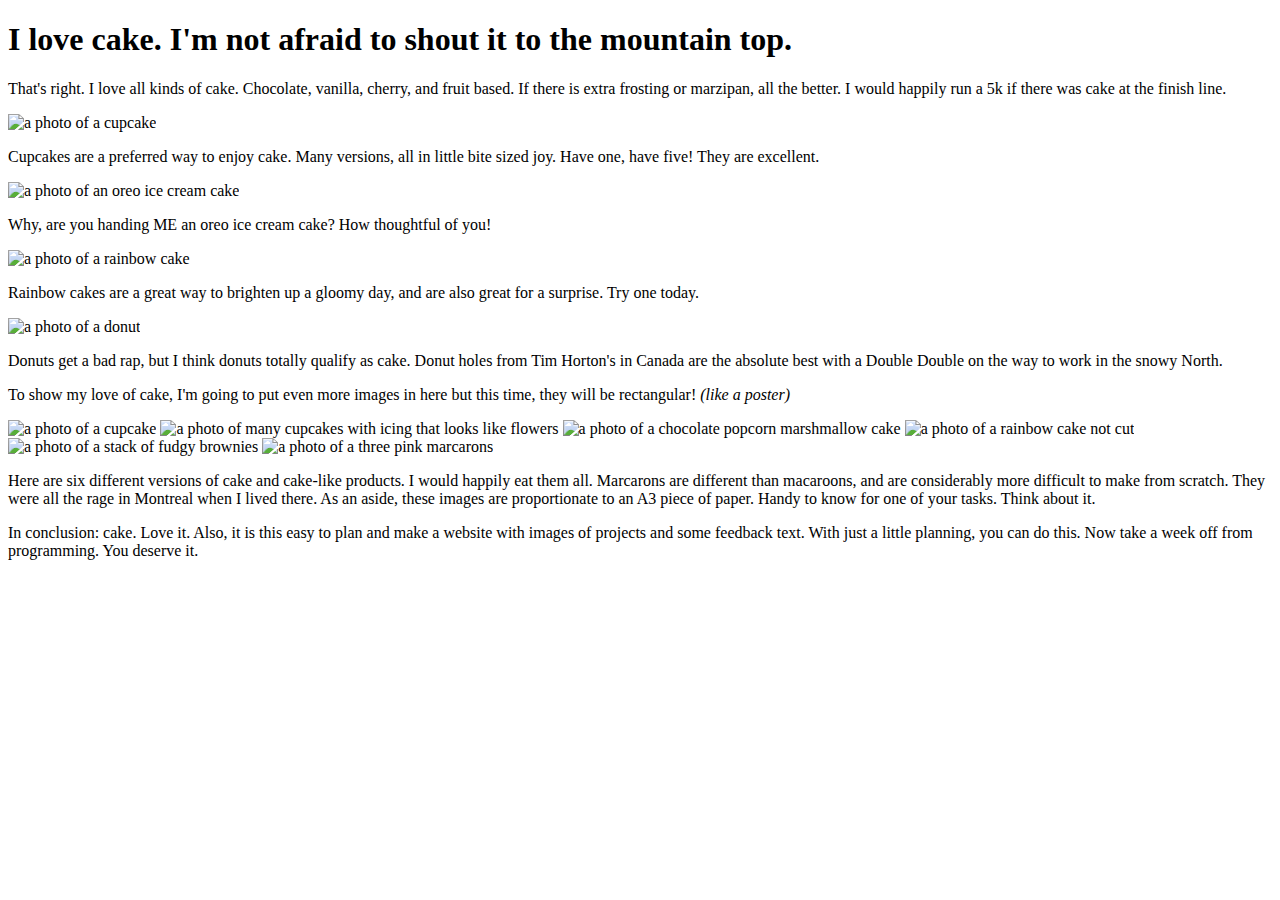
==== cake.html @ db0c7a77 "added" ====
<!DOCTYPE html>
<html lang="en">

<head>
    <meta charset="UTF-8">
    <meta http-equiv="X-UA-Compatible" content="IE=edge">
    <meta name="viewport" content="width=device-width, initial-scale=1.0">

    <link rel='stylesheet' href='styles.css' />

  

    <title>I Love Cake</title>
</head>

<body>

    <!-- This is the header for the cake page -->
    <header>
        <h1>I love cake. I'm not afraid to shout it to the mountain top.</h1>

        <p class="cake-text">That's right. I love all kinds of cake. Chocolate, vanilla, cherry, and fruit based. If there is extra frosting or marzipan, all the better. I would happily run a 5k if there was cake at the finish line.</p>
    </header>




    <!-- main body about my love of cake -->

    <main>

        <!-- begin square images  -->
        <section class="section-one">
            <div class="container">

                <div class="cake-group">
                    <img class="cake-item" src="images/cake1.jpg" alt="a photo of a cupcake">

                    <p class="cake-text caption">Cupcakes are a preferred way to enjoy cake. Many versions, all in
                    little bite sized joy. Have one, have five! They are excellent.</p>

                </div>

                <div class="cake-group">

                    <img class="cake-item" src="images/cake2.jpg" alt="a photo of an oreo ice cream cake">


                    <p class="cake-text caption">Why, are you handing ME an oreo ice cream cake? How thoughtful of you!
                    </p>

                </div>

                <div class="cake-group">

                    <img class="cake-item" src="images/cake3.jpg" alt="a photo of a rainbow cake">

                    <p class="cake-text caption">Rainbow cakes are a great way to brighten up a gloomy day, and are also
                        great
                        for a surprise. Try one today. </p>

                </div>

                <div class="cake-group">
                    <img class="cake-item" src="images/cake4.jpg" alt="a photo of a donut">


                    <p class="cake-text caption">Donuts get a bad rap, but I think donuts totally qualify as cake. Donut
                        holes
                        from Tim Horton's in Canada are the absolute best with a Double Double on the way to work in the
                        snowy
                        North.</p>
                </div>
            </div>
        </section>

        <!-- Begin poster size images -->


        <section class="section-two">



            <p class="cake-text dark center">To show my love of cake, I'm going to put even more images in here but this time,
                they will be rectangular! <em>(like a poster)</em> </p>

            <div class="container">
                <img class="cake-poster-item" src="images/cakeposter1.jpg" alt="a photo of a cupcake">

                <img class="cake-poster-item" src="images/cakeposter2.jpg" alt="a photo of many cupcakes with icing that looks like flowers">

                <img class="cake-poster-item" src="images/cakeposter3.jpg" alt="a photo of a chocolate popcorn marshmallow cake">

                <img class="cake-poster-item" src="images/cakeposter4.jpg" alt="a photo of a rainbow cake not cut">

                <img class="cake-poster-item" src="images/cakeposter5.jpg" alt="a photo of a stack of fudgy brownies">

                <img class="cake-poster-item" src="images/cakeposter6.jpg" alt="a photo of a three pink marcarons">

            </div>

            <p class="cake-text dark center">Here are six different versions of cake and cake-like products. I would happily eat them all. Marcarons are different than macaroons, and are considerably more difficult to make from scratch. They were all the rage in Montreal when I lived there. As an aside, these images are proportionate to an A3 piece of paper. Handy to know for one of your tasks. Think about it.</p>
        </section>
    </main>

    <footer>
        <p class="cake-text caption disclaimer dark">In conclusion: cake. Love it. Also, it is this easy to plan and make a
            website with images of projects and some feedback text. With just a little planning, you can do this. Now
            take a week off from programming. You deserve it.</p>

    </footer>
</body>

</html>
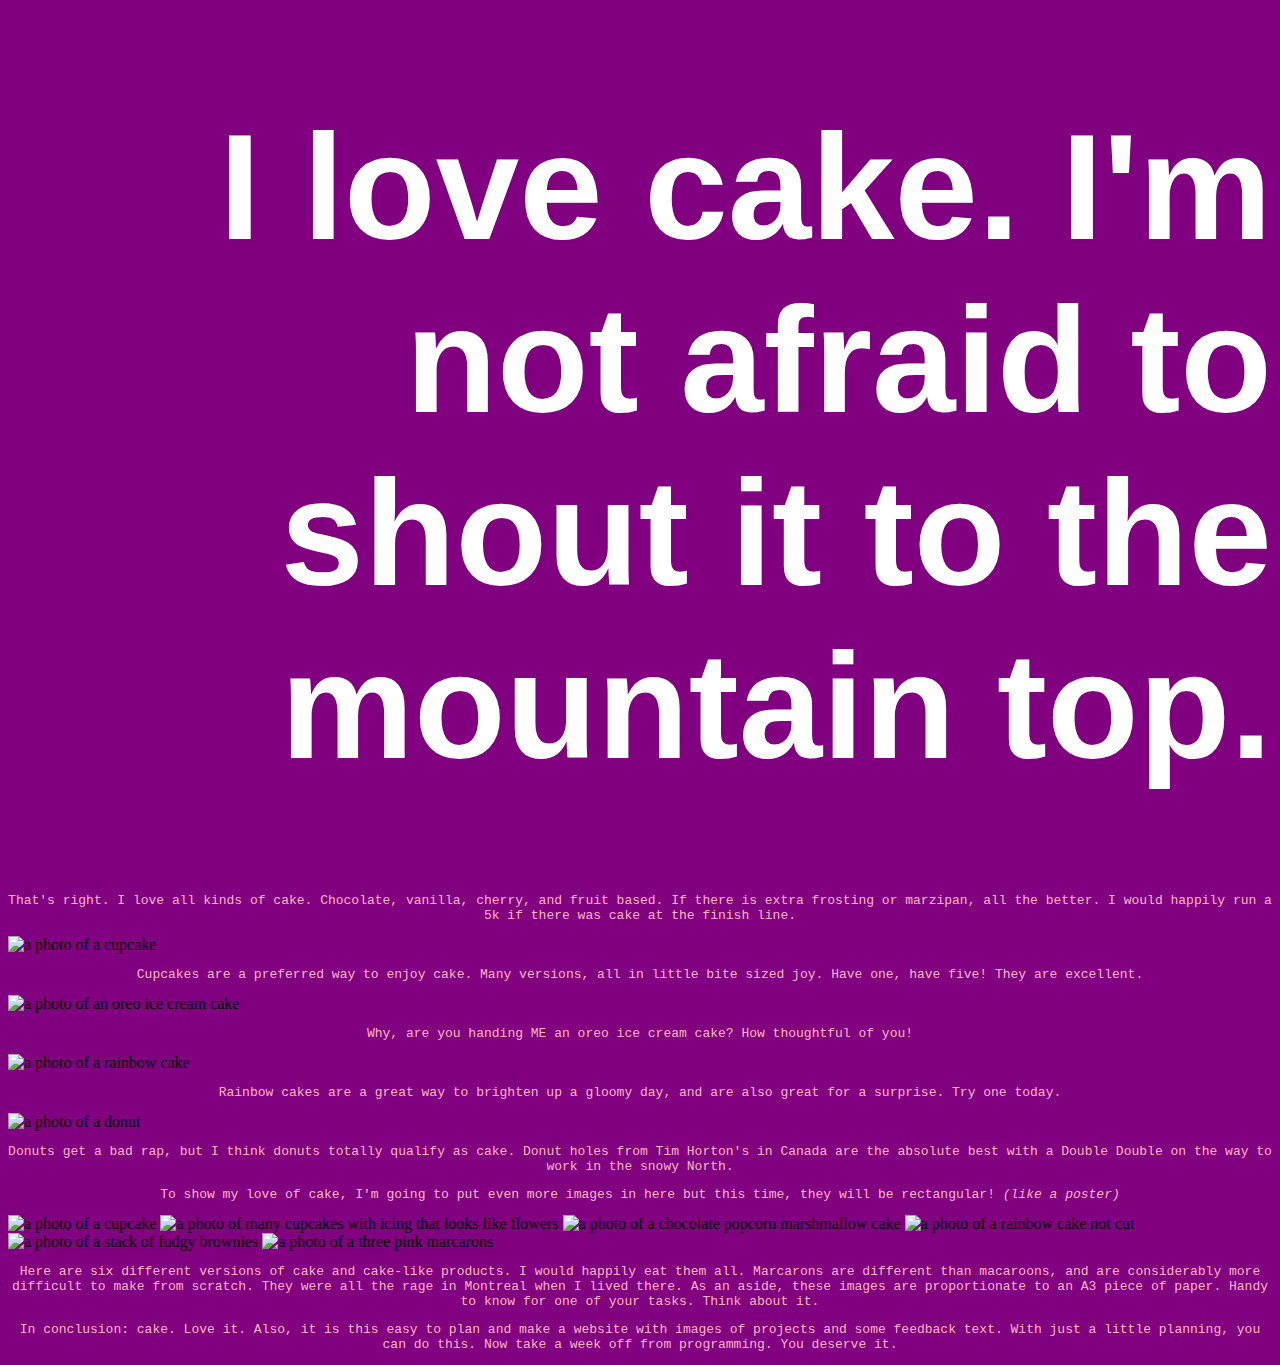
==== commit a0deb988: "updated" ====
--- a/cake.html
+++ b/cake.html
@@ -8,7 +8,7 @@
 
     <link rel='stylesheet' href='styles.css' />
 
-  
+  <link rel='stylesheet' href="week2.css">
 
     <title>I Love Cake</title>
 </head>
--- a/week2.css
+++ b/week2.css
@@ -0,0 +1,60 @@
+body{
+ background-color: purple;
+}
+
+p{
+ font-family: monospace;
+ text-align: center;
+ color: lightpink;
+}
+
+h1,h2,h3,h4,h5,h6 {
+    font-family: Verdana, Geneva, Tahoma, sans-serif;
+    color: lightyellow;
+    font-style: italic;
+    text-align: right;
+}
+
+h1 {
+    font-family: Impact, Haettenschweiler, 'Arial Narrow Bold', sans-serif;
+    font-size: 150px;
+    color: white;
+    font-style: normal;
+}
+
+h2{
+    color: black;
+}
+
+.special {
+ font-family: 'Gill Sans', 'Gill Sans MT', Calibri, 'Trebuchet MS', sans-serif;
+ font-weight: bold;
+ font-size: 40px;
+ text-align: left;
+}
+
+ul {
+    list-style-type: square;
+}
+
+ol {
+    list-style-type: upper-roman;
+}
+
+li {
+    color: white;
+    font-size: 20px;
+    font-weight: bold;
+}
+
+.fave {
+    color: orangered;
+}
+
+.pizza {
+    width: 50%;
+}
+
+a{
+    color: white;
+}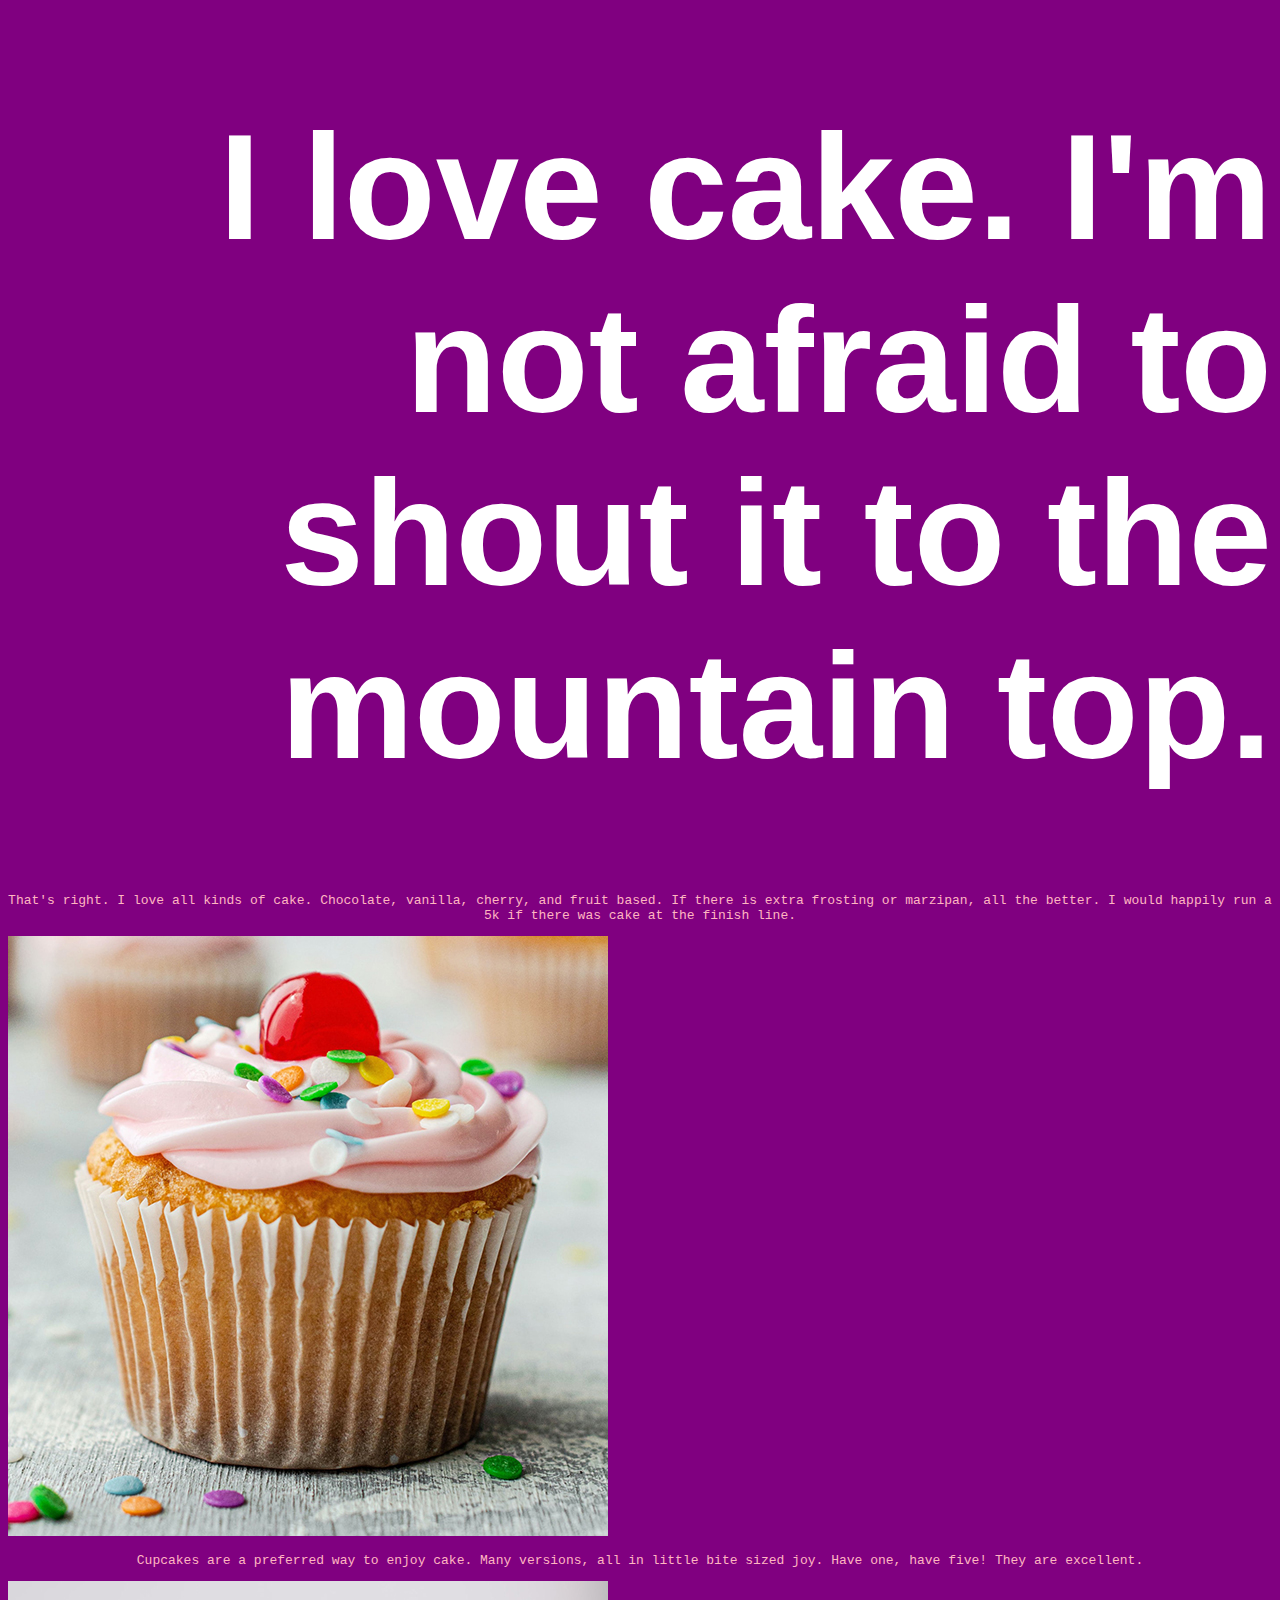
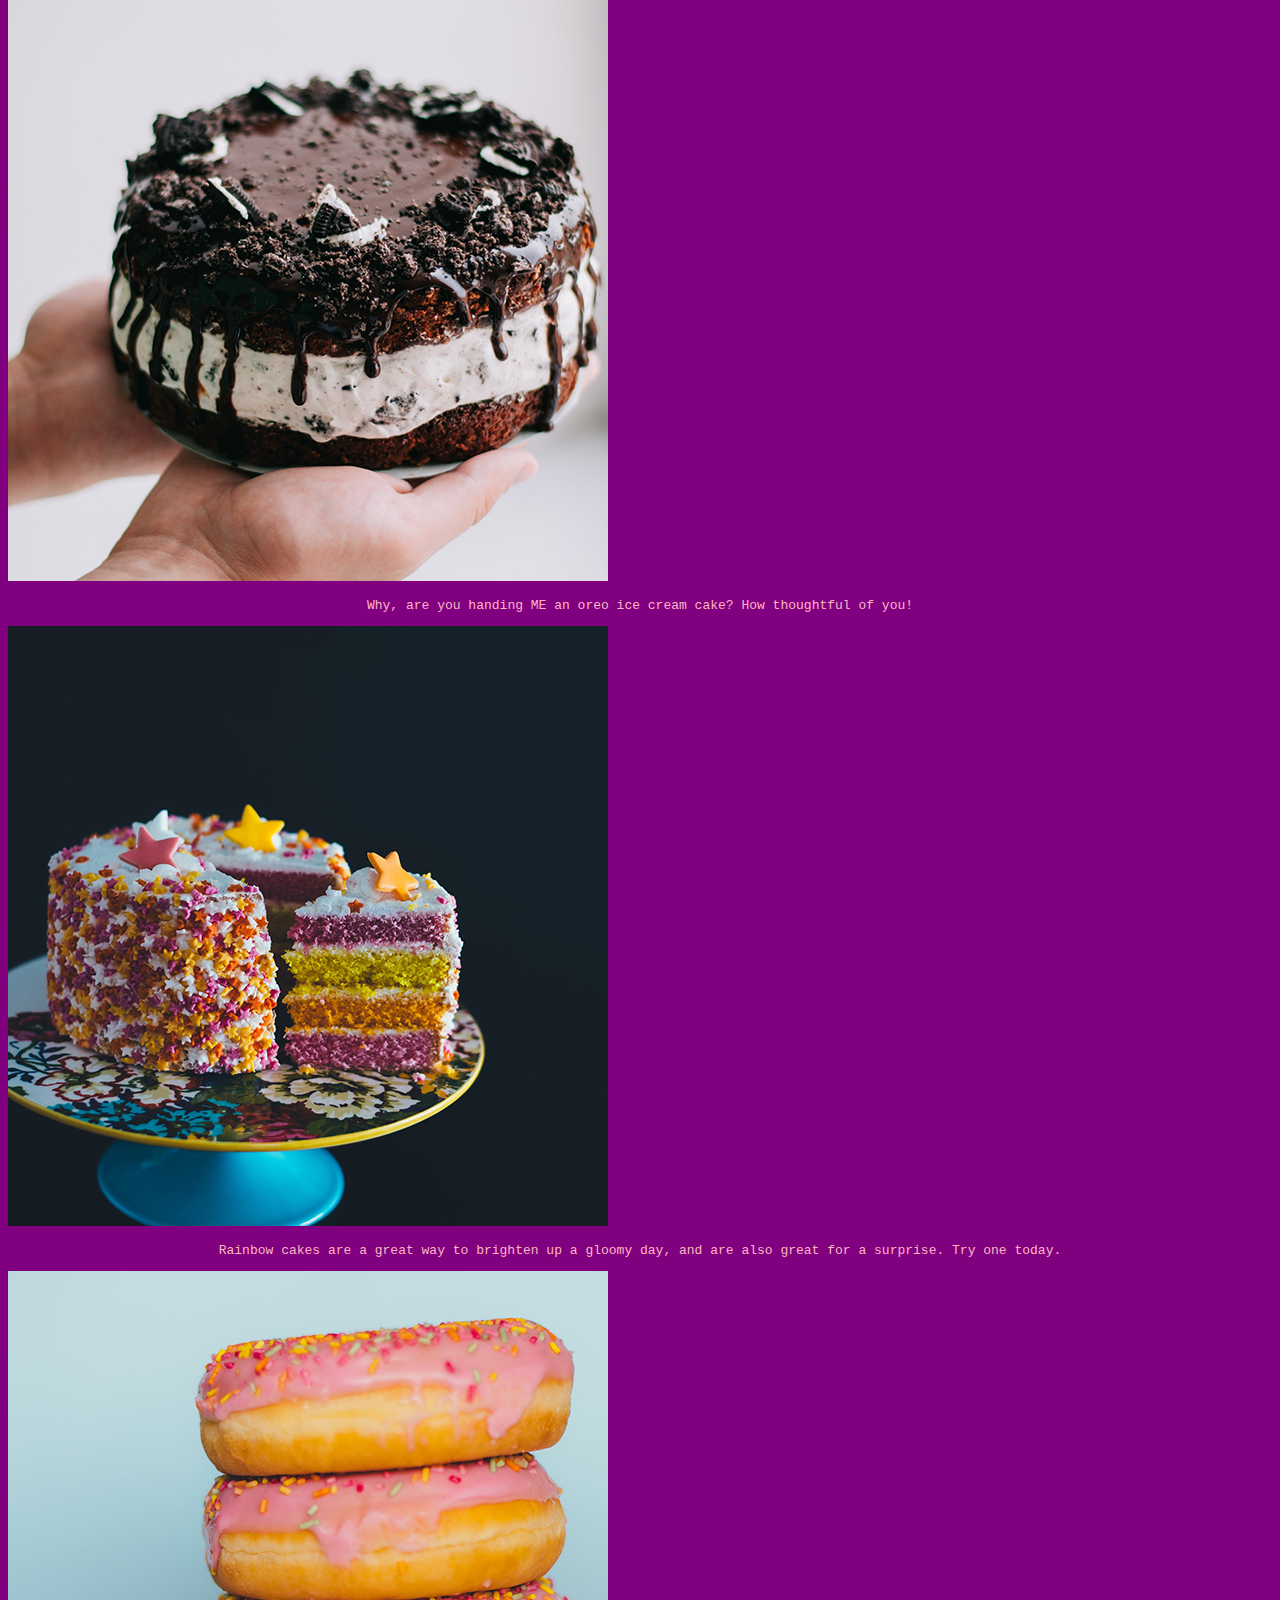
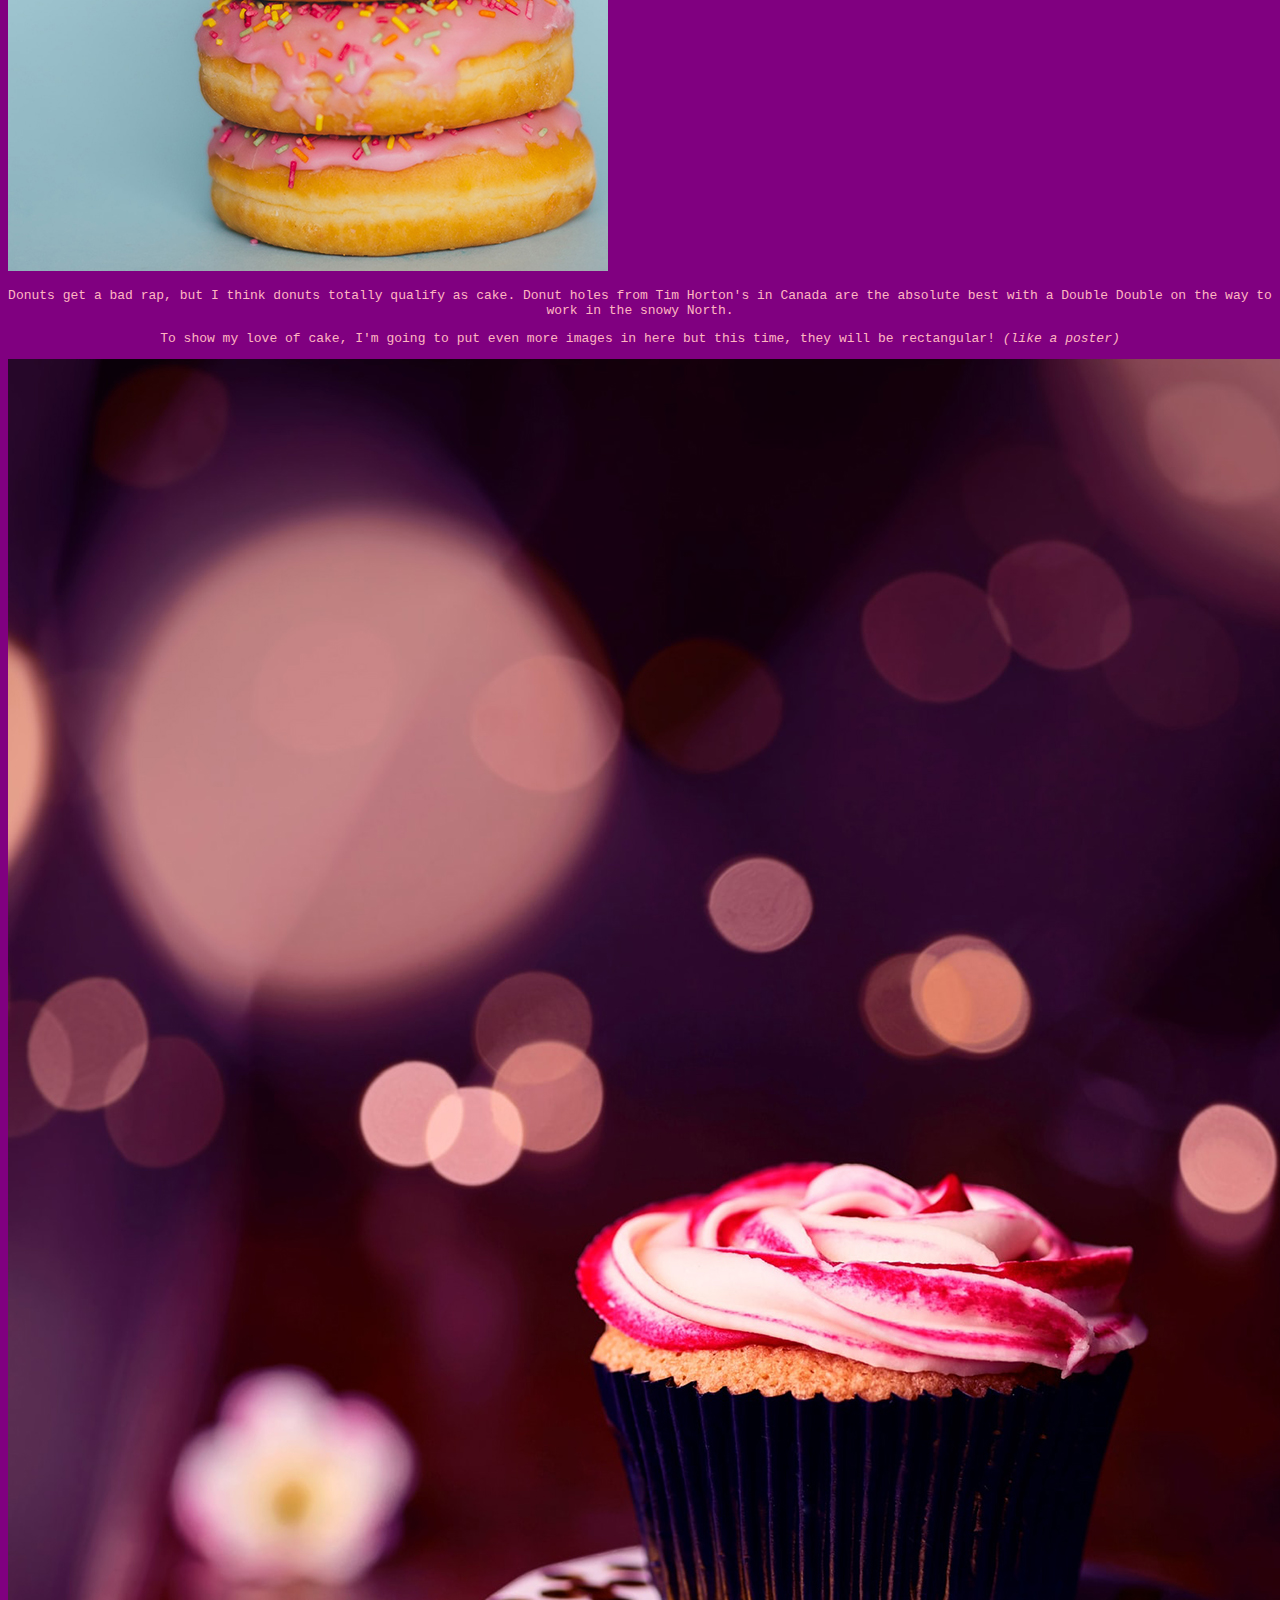
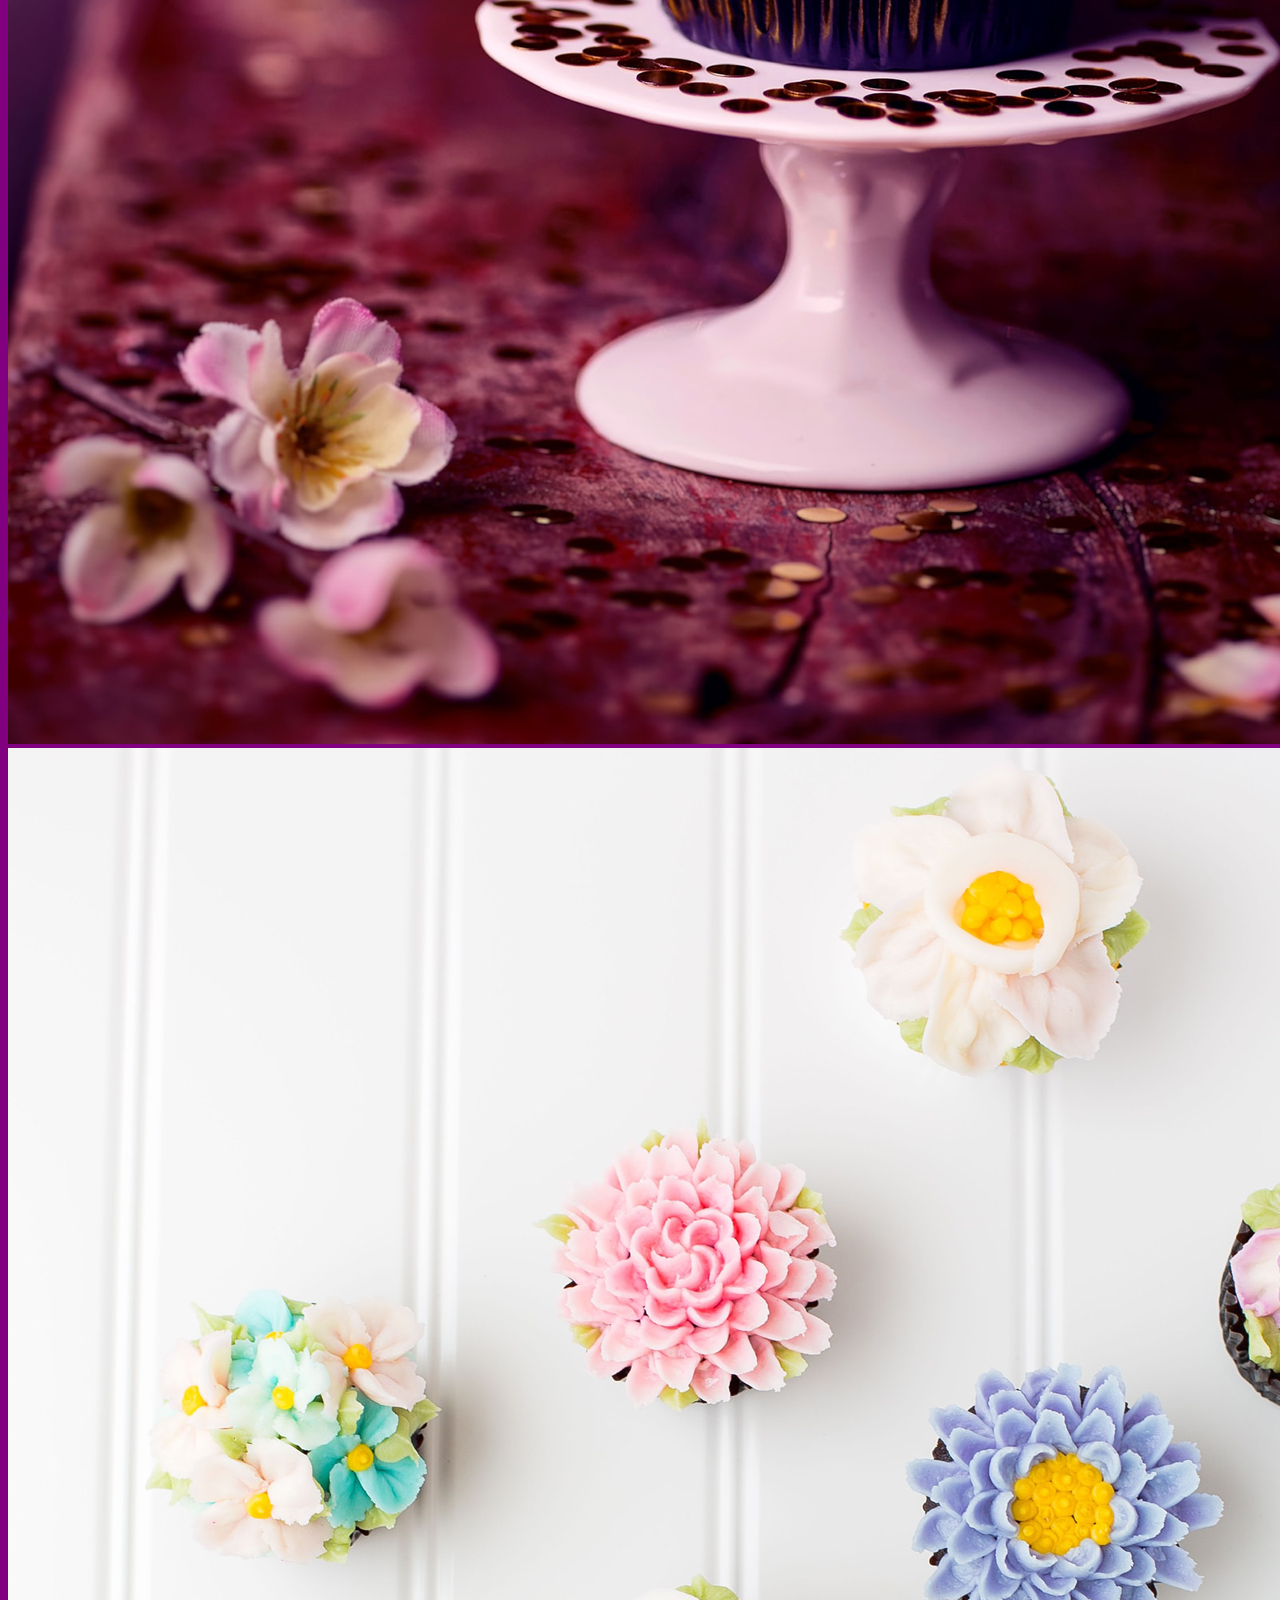
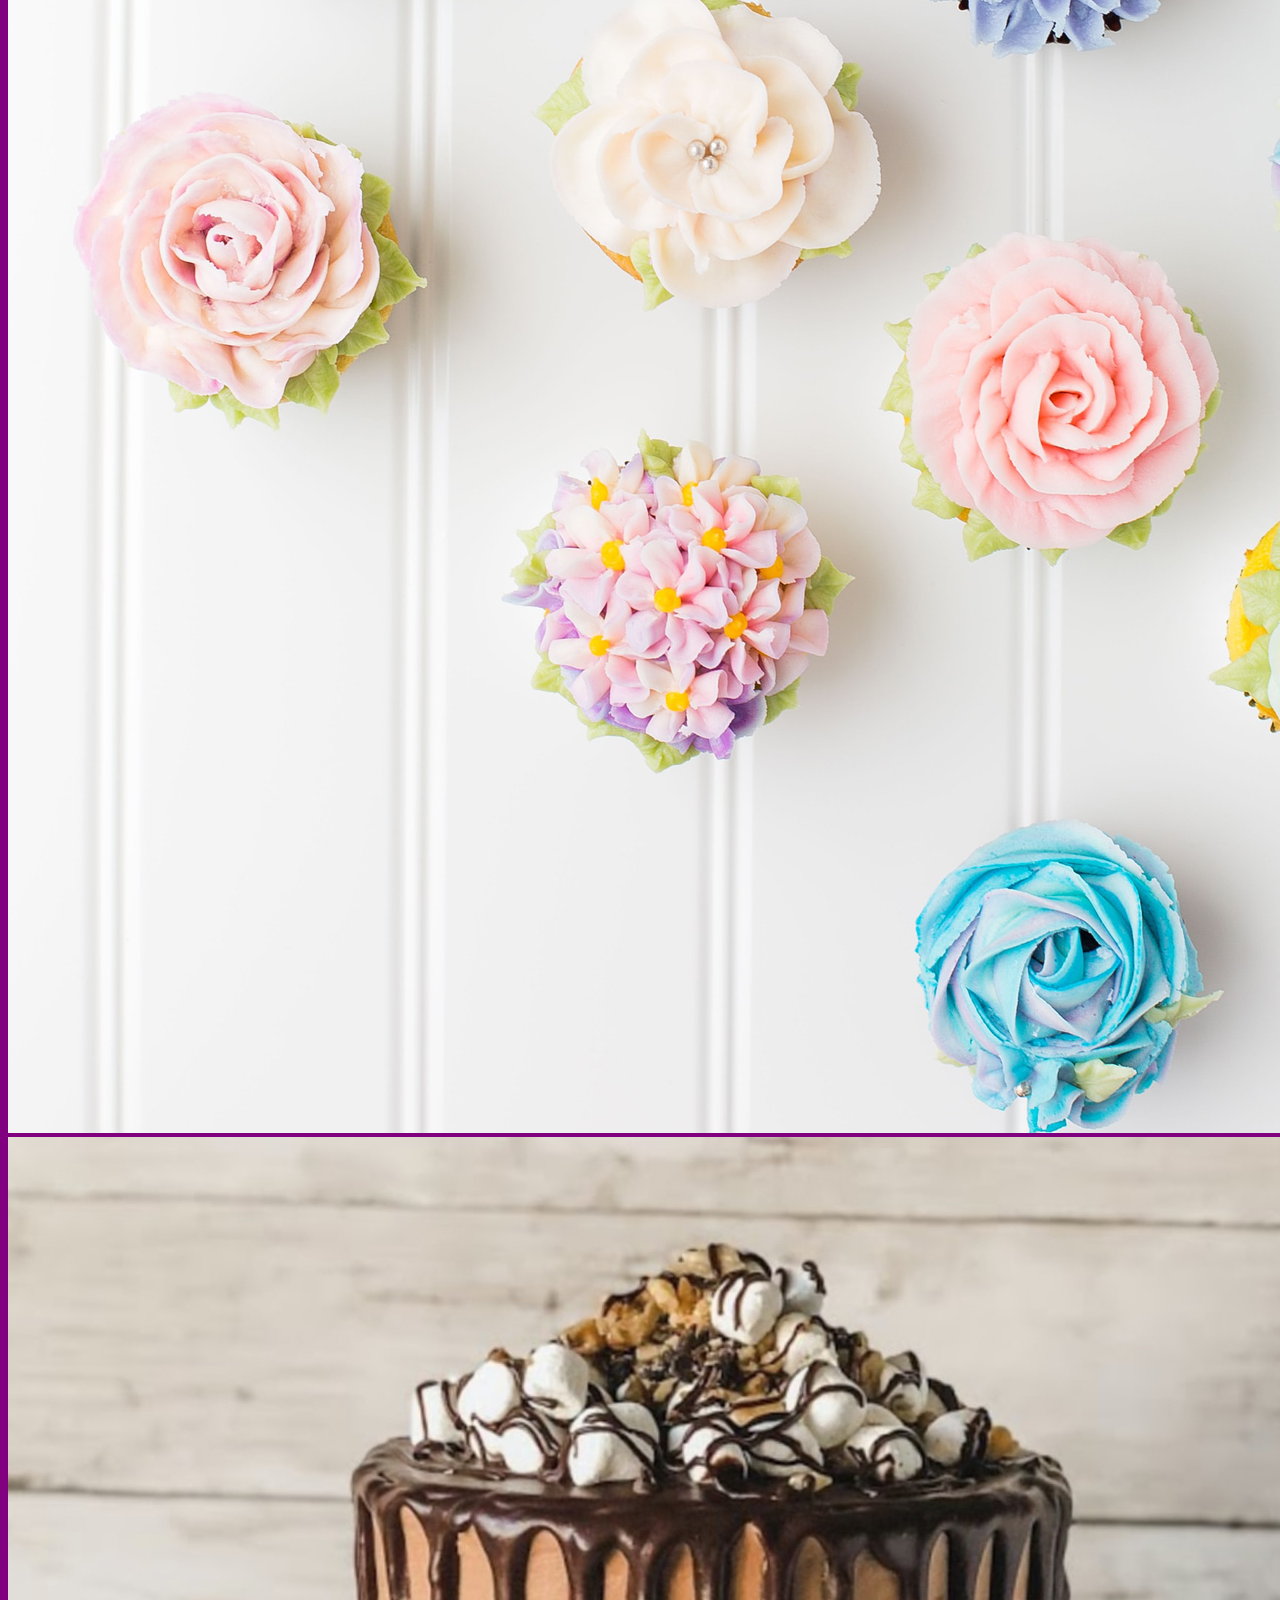
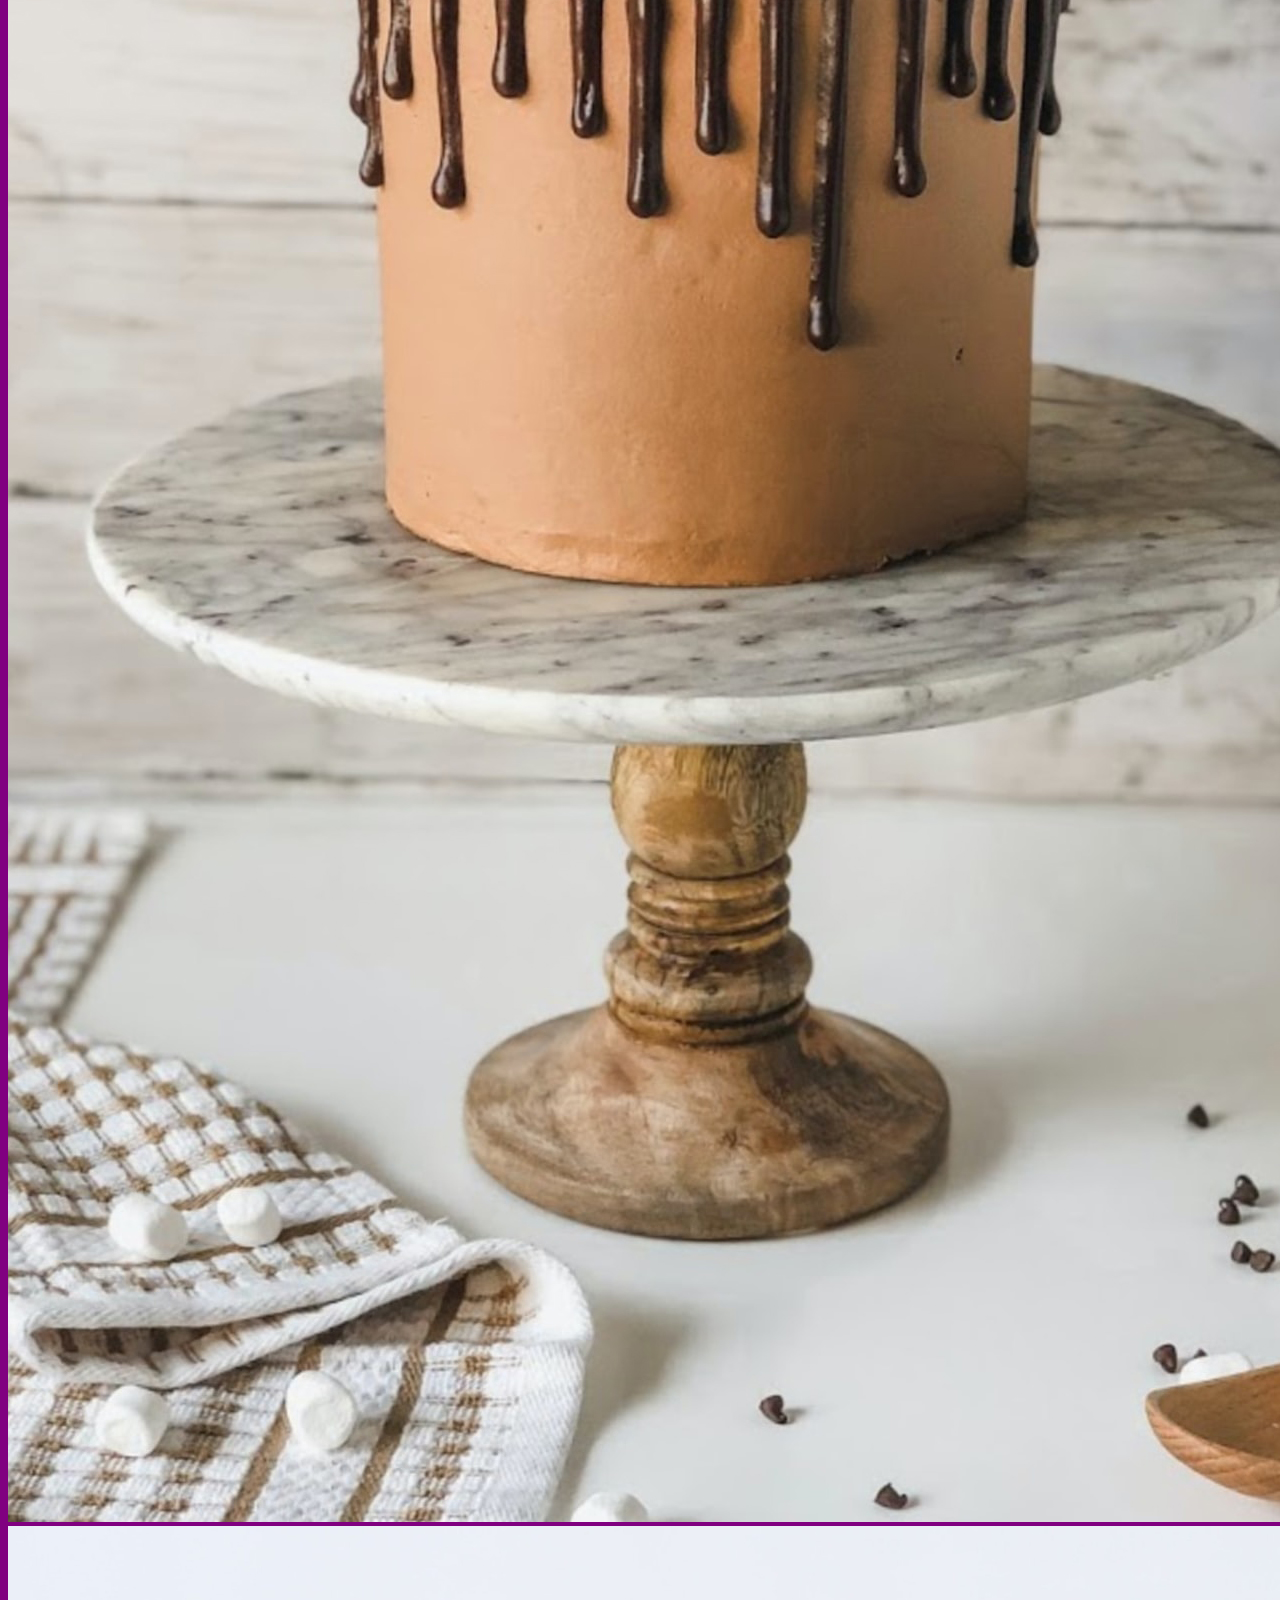
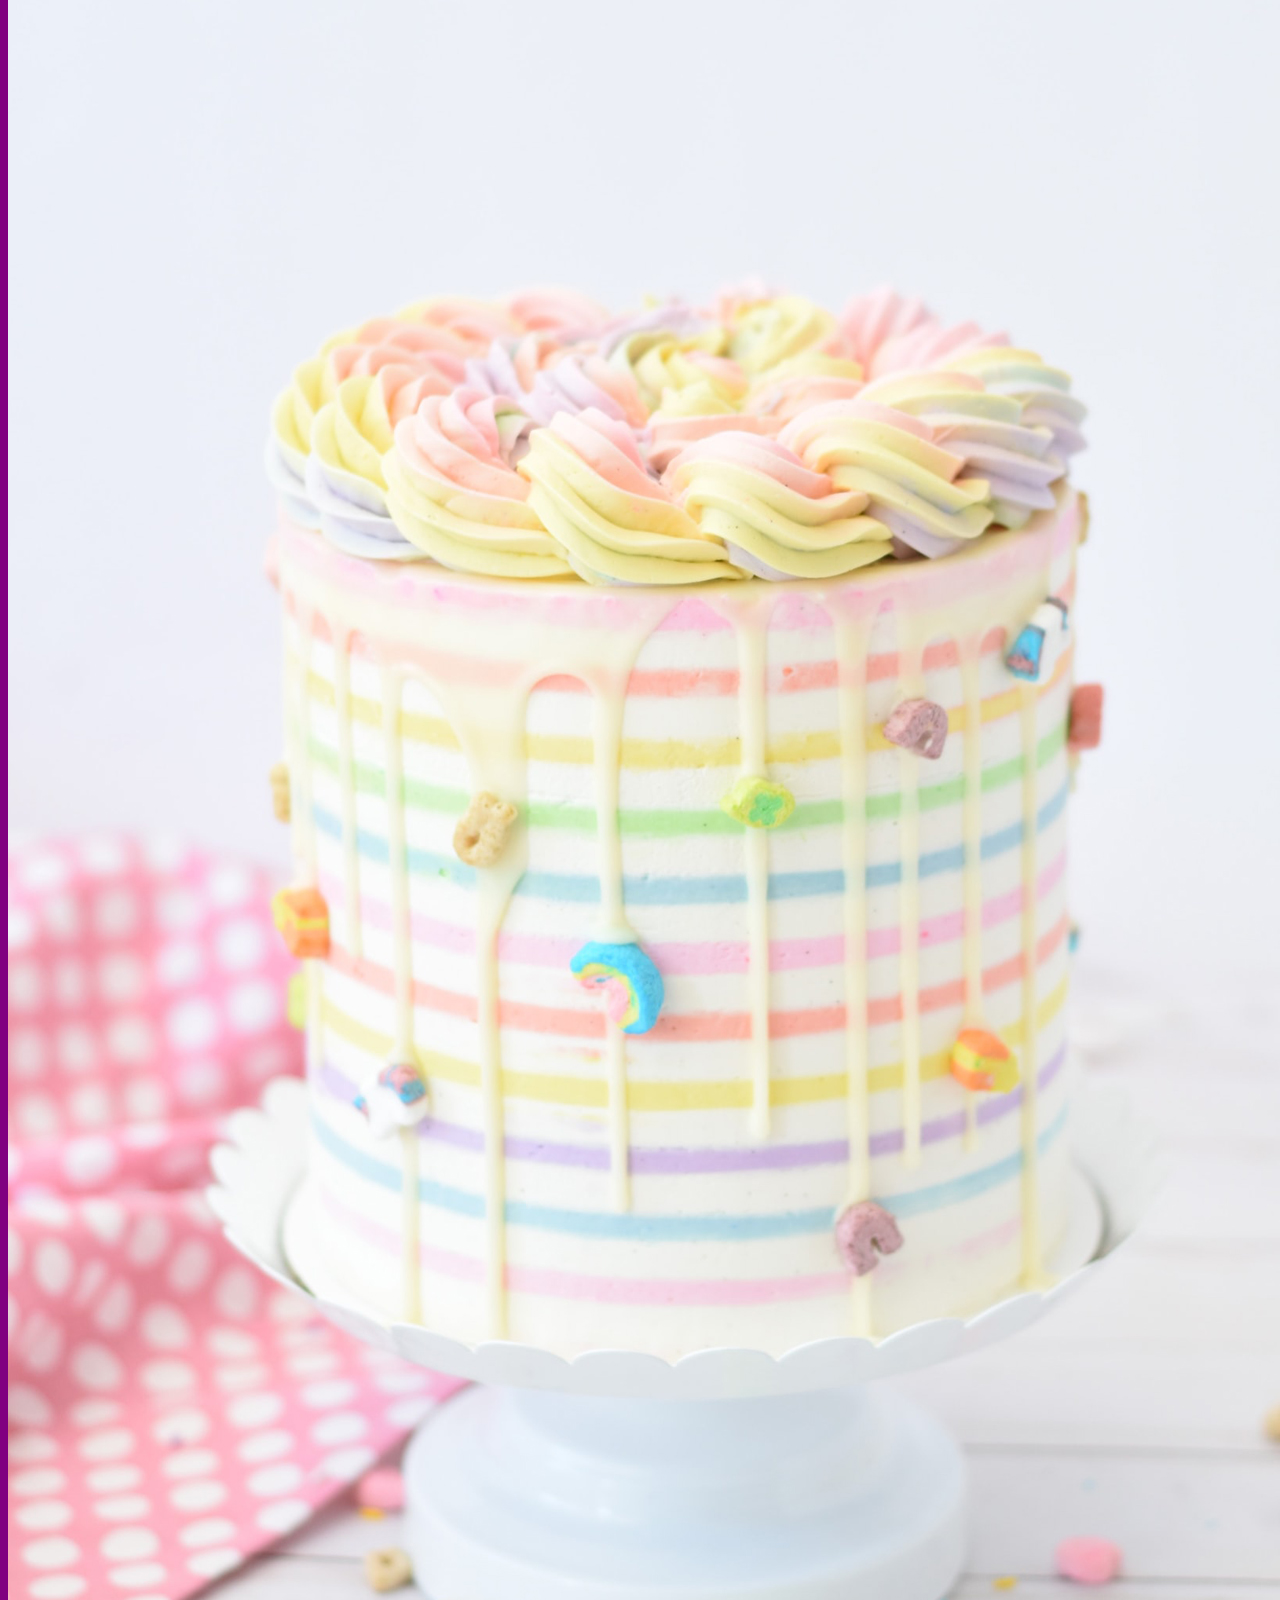
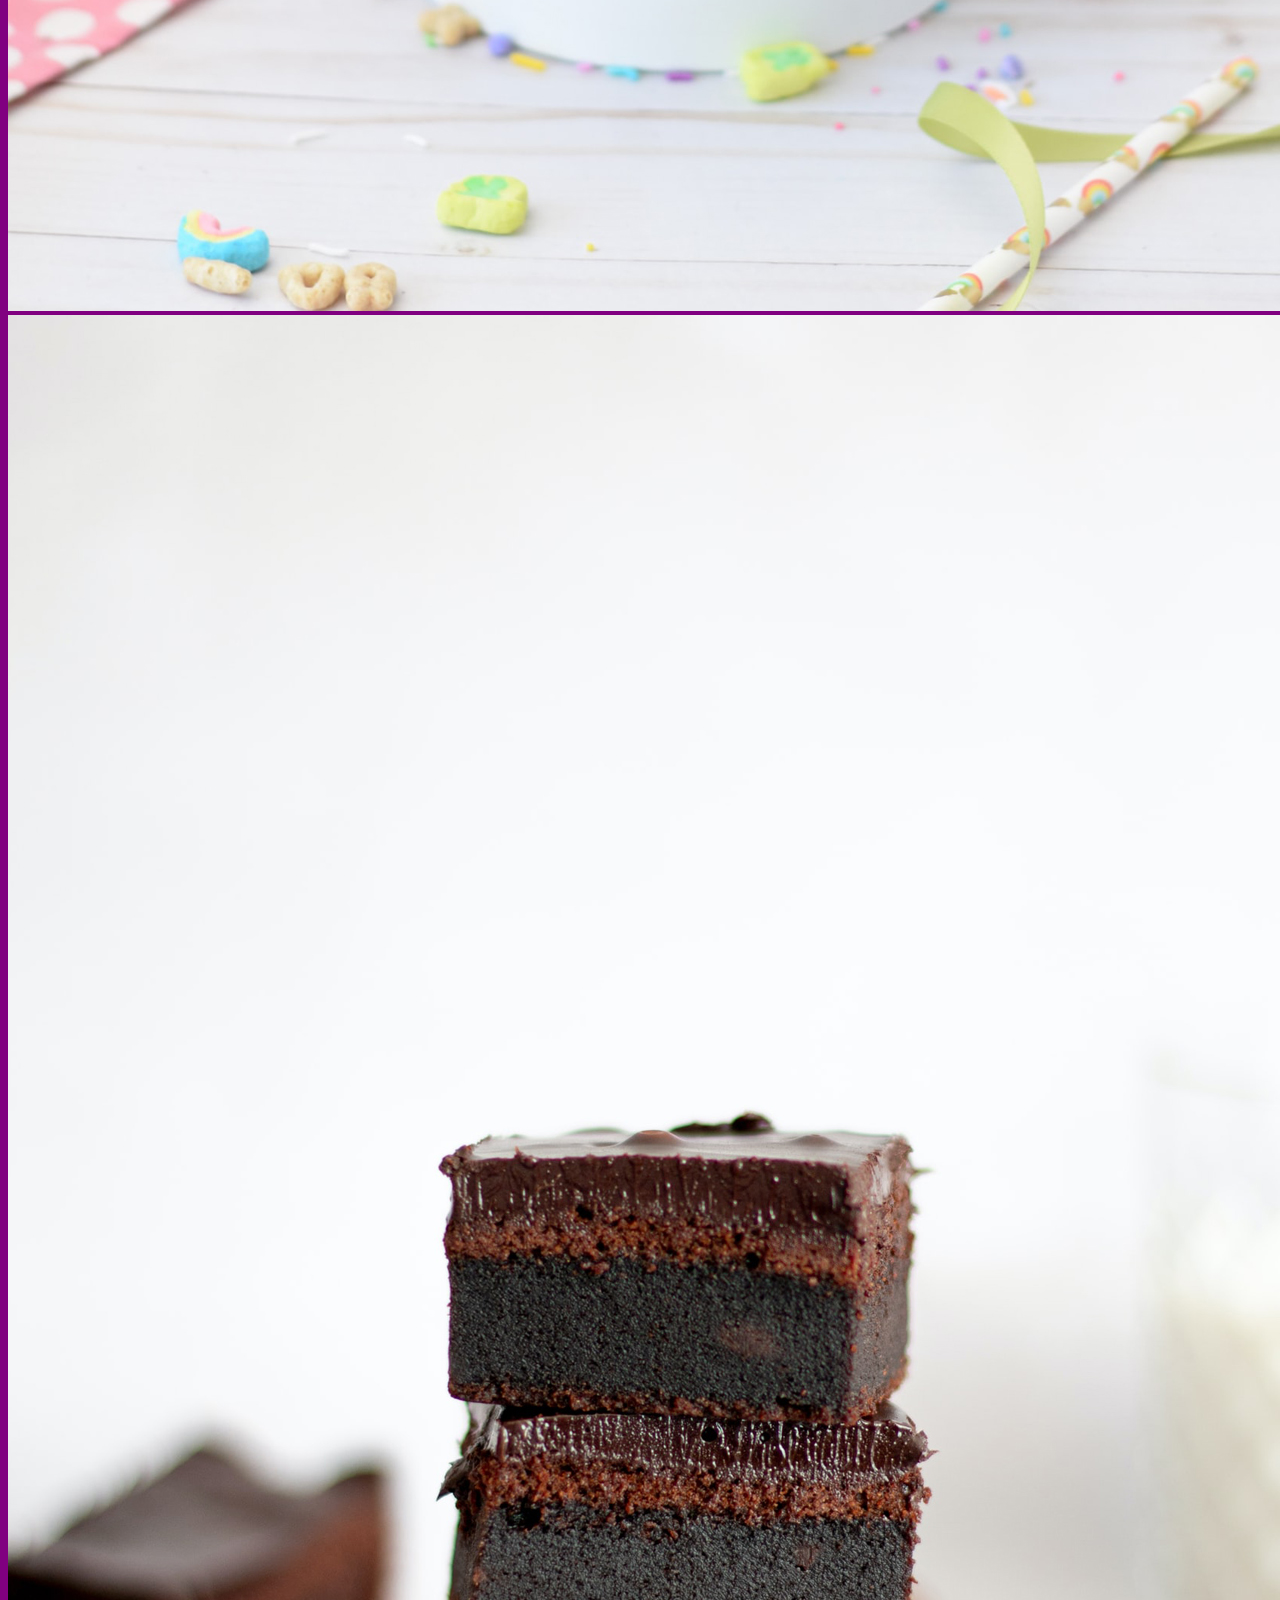
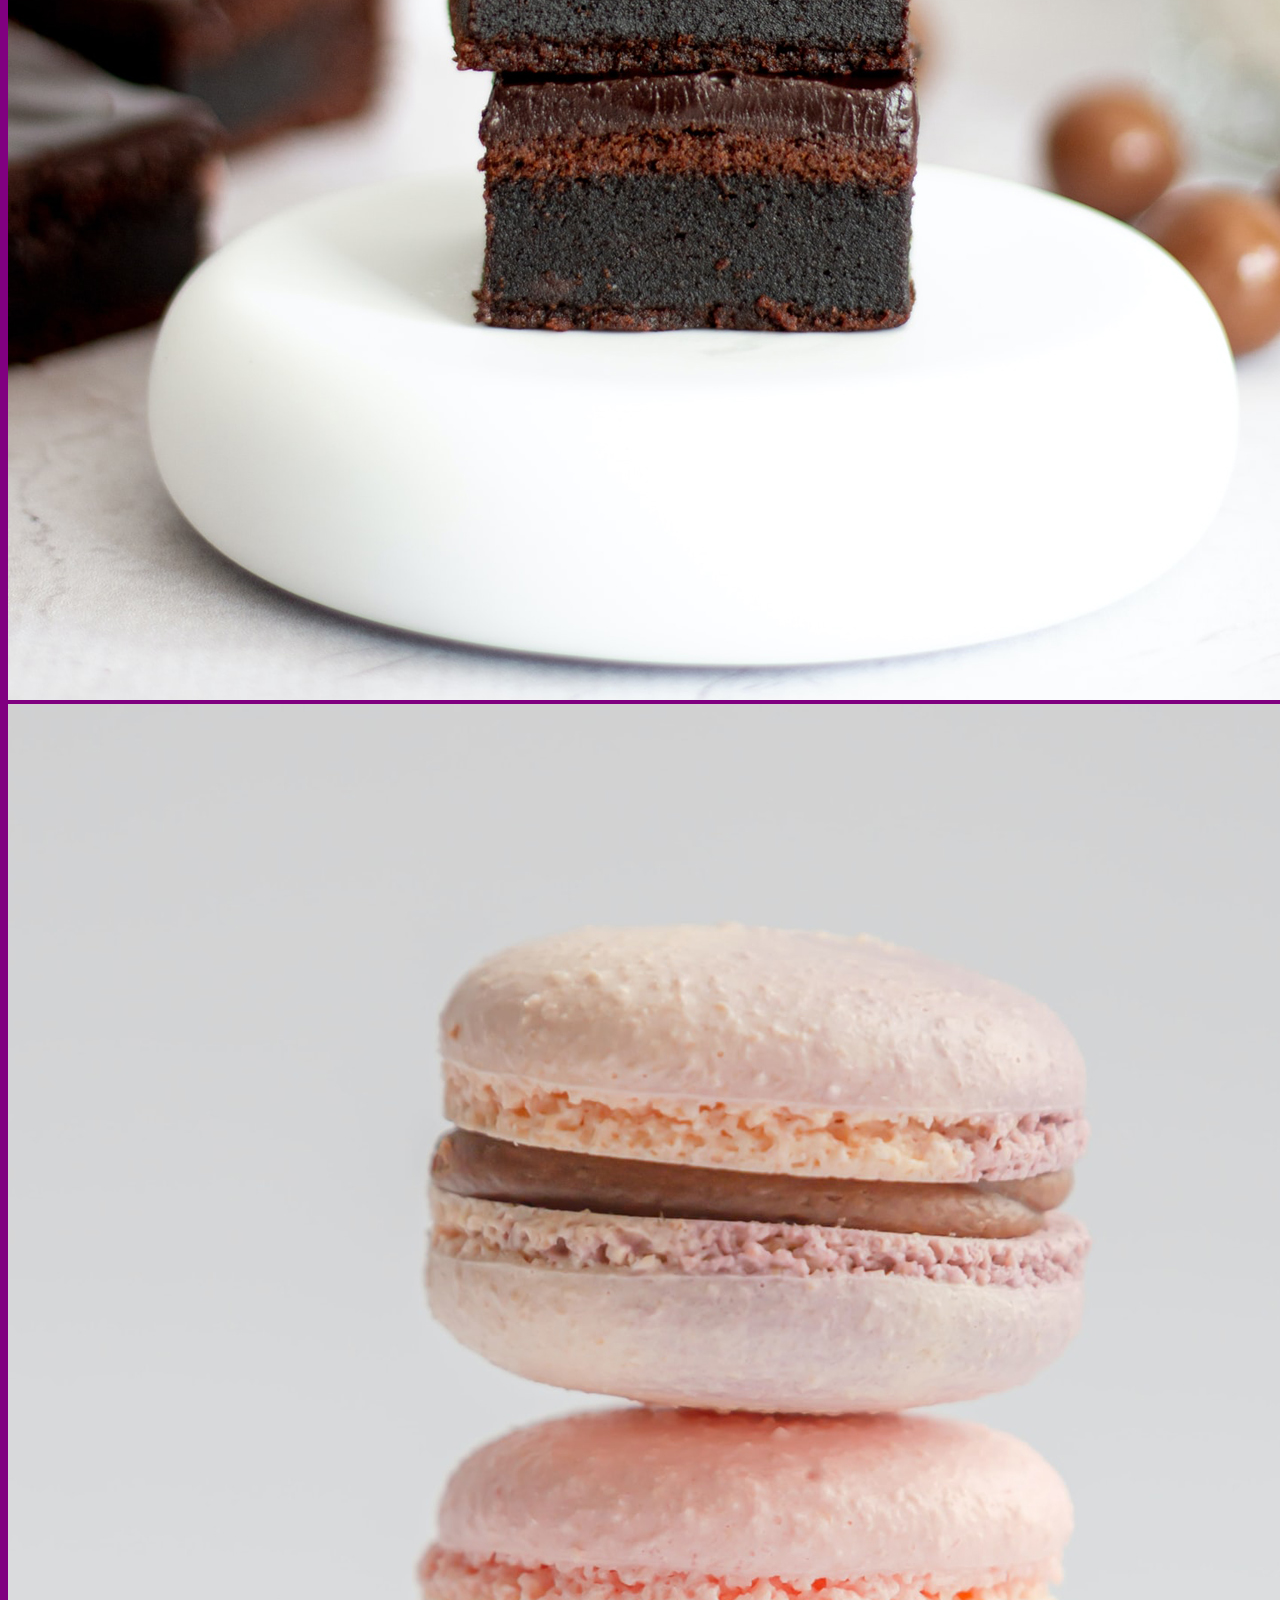
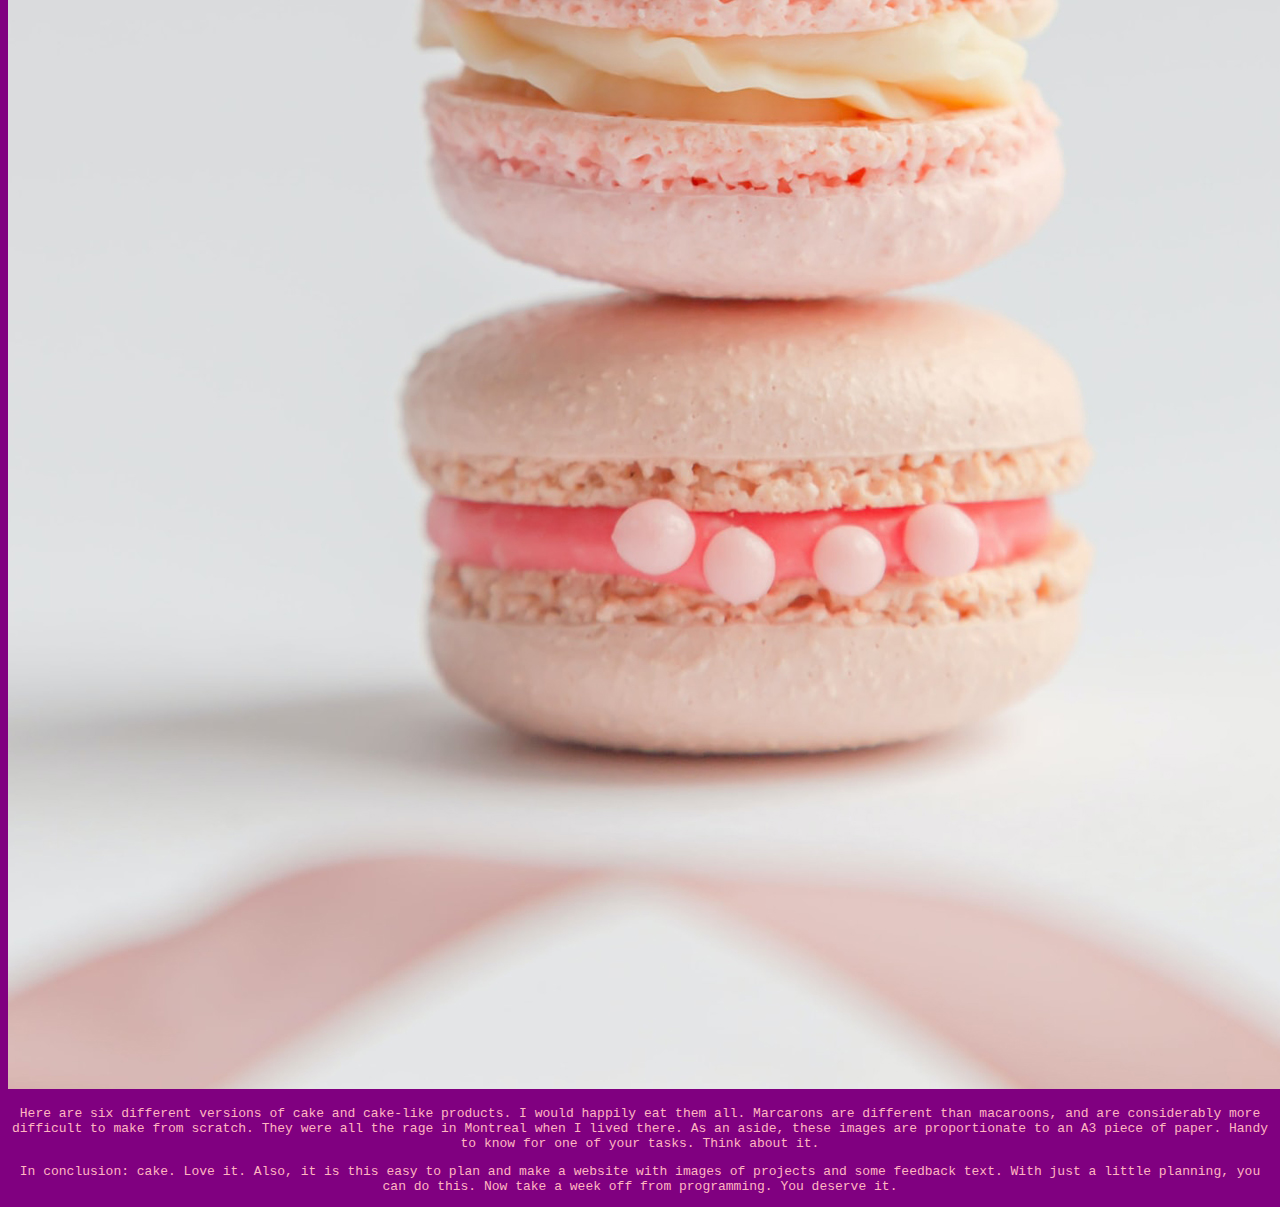
==== commit 027036ed: "edited" ====
--- a/cake.html
+++ b/cake.html
@@ -34,7 +34,7 @@
             <div class="container">
 
                 <div class="cake-group">
-                    <img class="cake-item" src="images/cake1.jpg" alt="a photo of a cupcake">
+                    <img class="cake-item" src="cake1.jpg" alt="a photo of a cupcake">
 
                     <p class="cake-text caption">Cupcakes are a preferred way to enjoy cake. Many versions, all in
                     little bite sized joy. Have one, have five! They are excellent.</p>
@@ -43,7 +43,7 @@
 
                 <div class="cake-group">
 
-                    <img class="cake-item" src="images/cake2.jpg" alt="a photo of an oreo ice cream cake">
+                    <img class="cake-item" src="cake2.jpg" alt="a photo of an oreo ice cream cake">
 
 
                     <p class="cake-text caption">Why, are you handing ME an oreo ice cream cake? How thoughtful of you!
@@ -53,7 +53,7 @@
 
                 <div class="cake-group">
 
-                    <img class="cake-item" src="images/cake3.jpg" alt="a photo of a rainbow cake">
+                    <img class="cake-item" src="cake3.jpg" alt="a photo of a rainbow cake">
 
                     <p class="cake-text caption">Rainbow cakes are a great way to brighten up a gloomy day, and are also
                         great
@@ -62,7 +62,7 @@
                 </div>
 
                 <div class="cake-group">
-                    <img class="cake-item" src="images/cake4.jpg" alt="a photo of a donut">
+                    <img class="cake-item" src="cake4.jpg" alt="a photo of a donut">
 
 
                     <p class="cake-text caption">Donuts get a bad rap, but I think donuts totally qualify as cake. Donut
@@ -85,17 +85,17 @@
                 they will be rectangular! <em>(like a poster)</em> </p>
 
             <div class="container">
-                <img class="cake-poster-item" src="images/cakeposter1.jpg" alt="a photo of a cupcake">
+                <img class="cake-poster-item" src="cakeposter1.jpg" alt="a photo of a cupcake">
 
-                <img class="cake-poster-item" src="images/cakeposter2.jpg" alt="a photo of many cupcakes with icing that looks like flowers">
+                <img class="cake-poster-item" src="cakeposter2.jpg" alt="a photo of many cupcakes with icing that looks like flowers">
 
-                <img class="cake-poster-item" src="images/cakeposter3.jpg" alt="a photo of a chocolate popcorn marshmallow cake">
+                <img class="cake-poster-item" src="cakeposter3.jpg" alt="a photo of a chocolate popcorn marshmallow cake">
 
-                <img class="cake-poster-item" src="images/cakeposter4.jpg" alt="a photo of a rainbow cake not cut">
+                <img class="cake-poster-item" src="cakeposter4.jpg" alt="a photo of a rainbow cake not cut">
 
-                <img class="cake-poster-item" src="images/cakeposter5.jpg" alt="a photo of a stack of fudgy brownies">
+                <img class="cake-poster-item" src="cakeposter5.jpg" alt="a photo of a stack of fudgy brownies">
 
-                <img class="cake-poster-item" src="images/cakeposter6.jpg" alt="a photo of a three pink marcarons">
+                <img class="cake-poster-item" src="cakeposter6.jpg" alt="a photo of a three pink marcarons">
 
             </div>
 
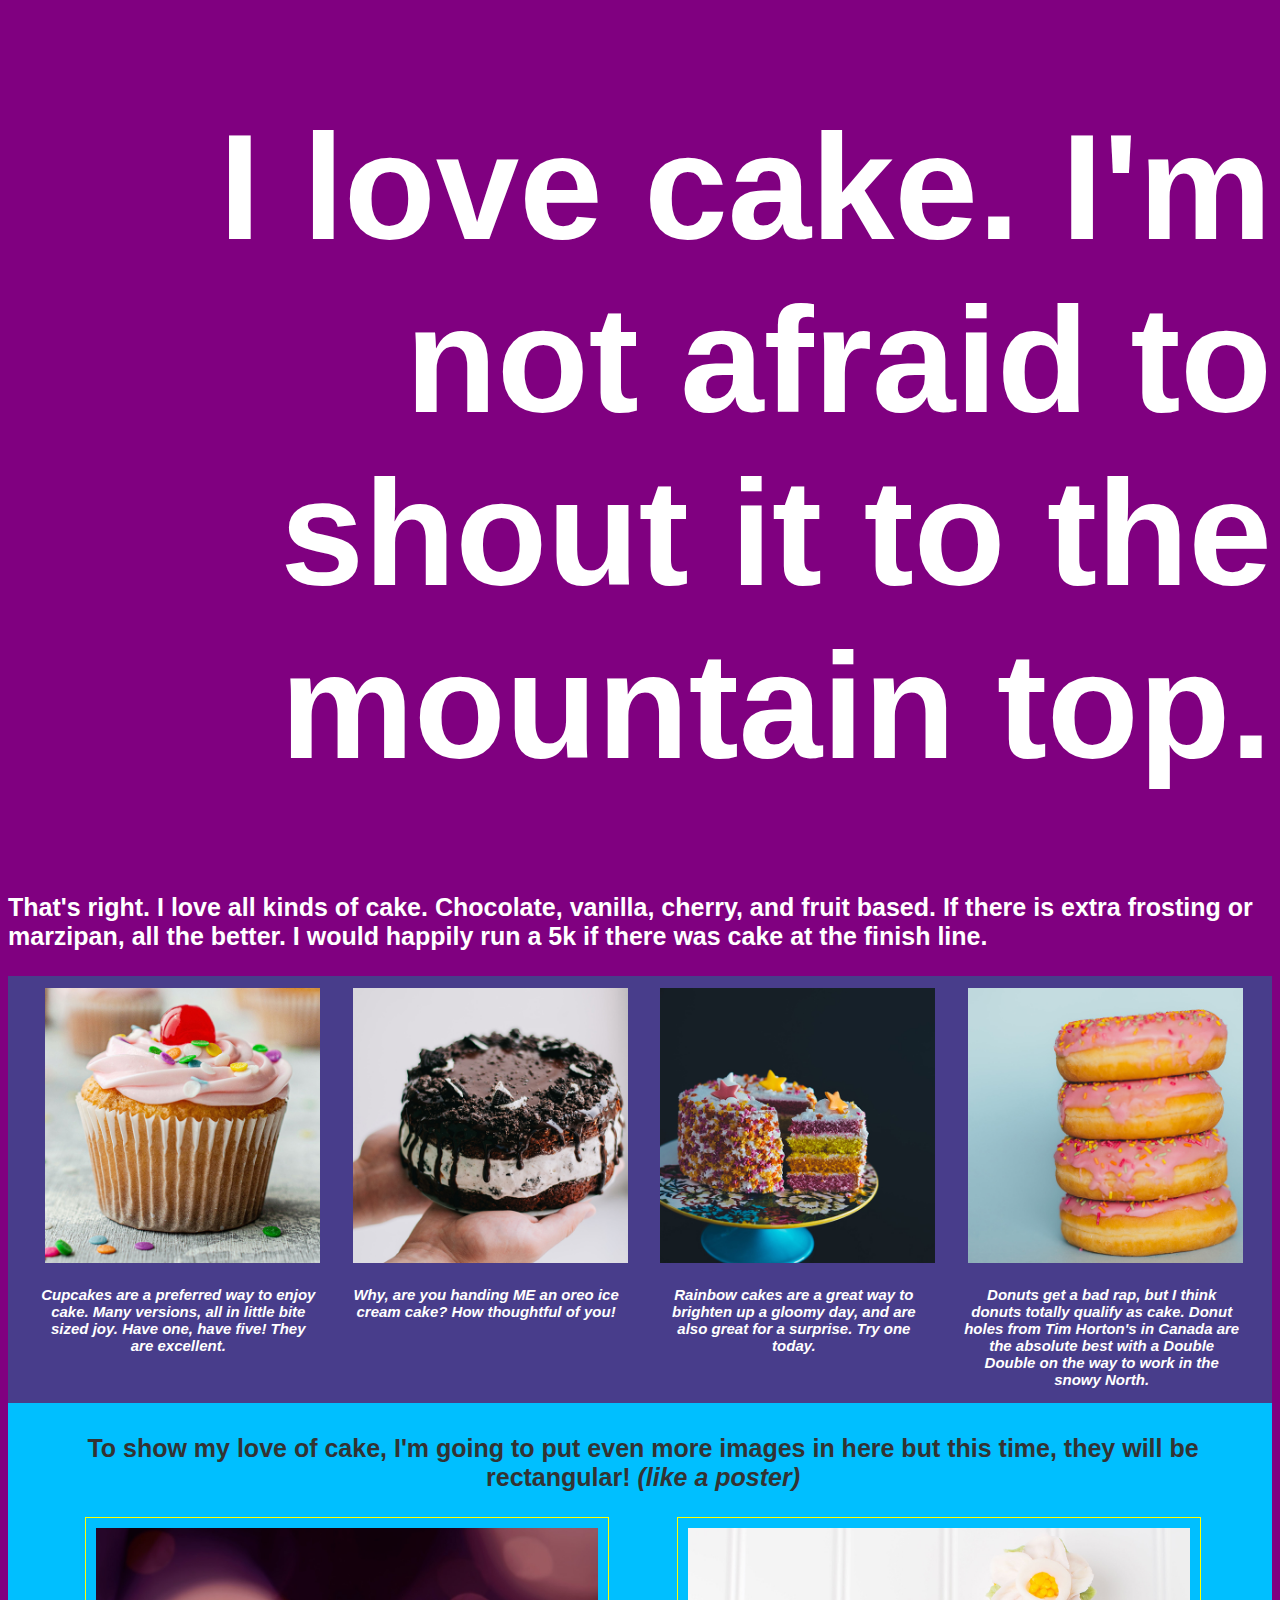
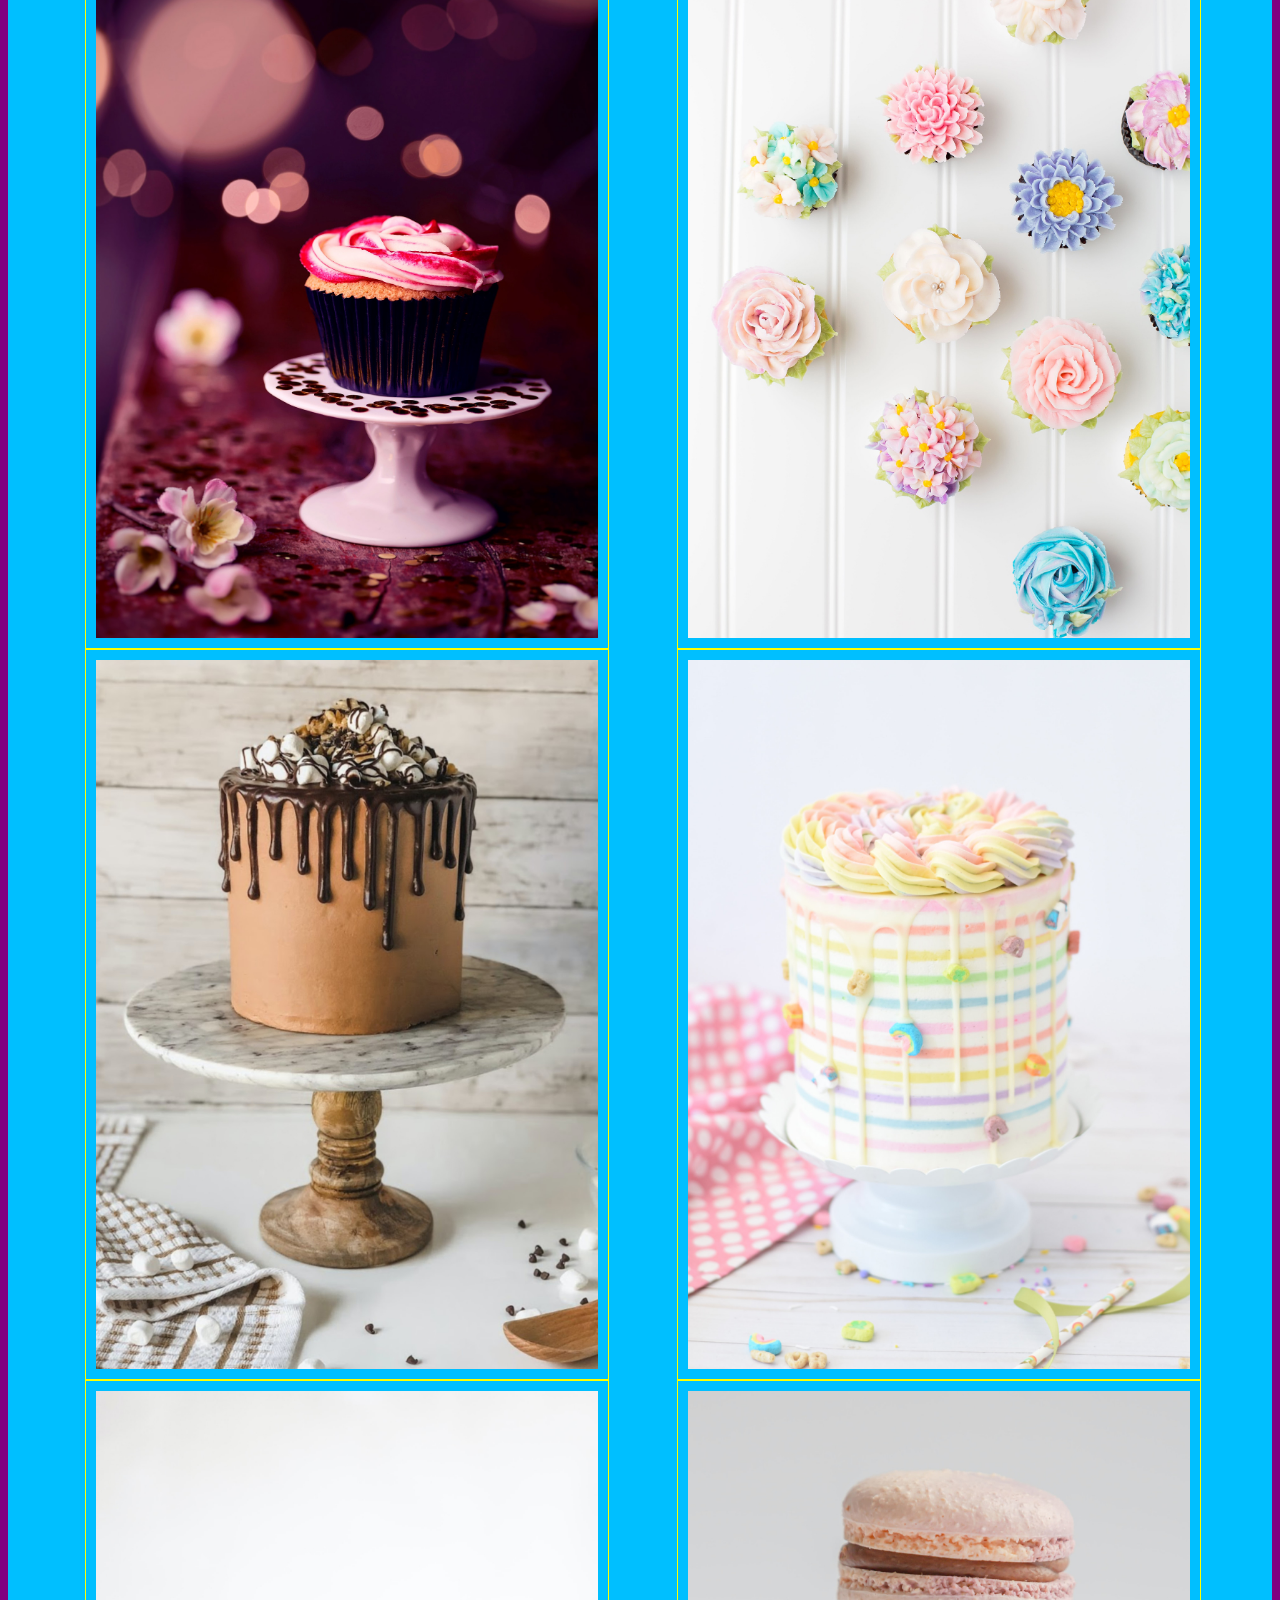
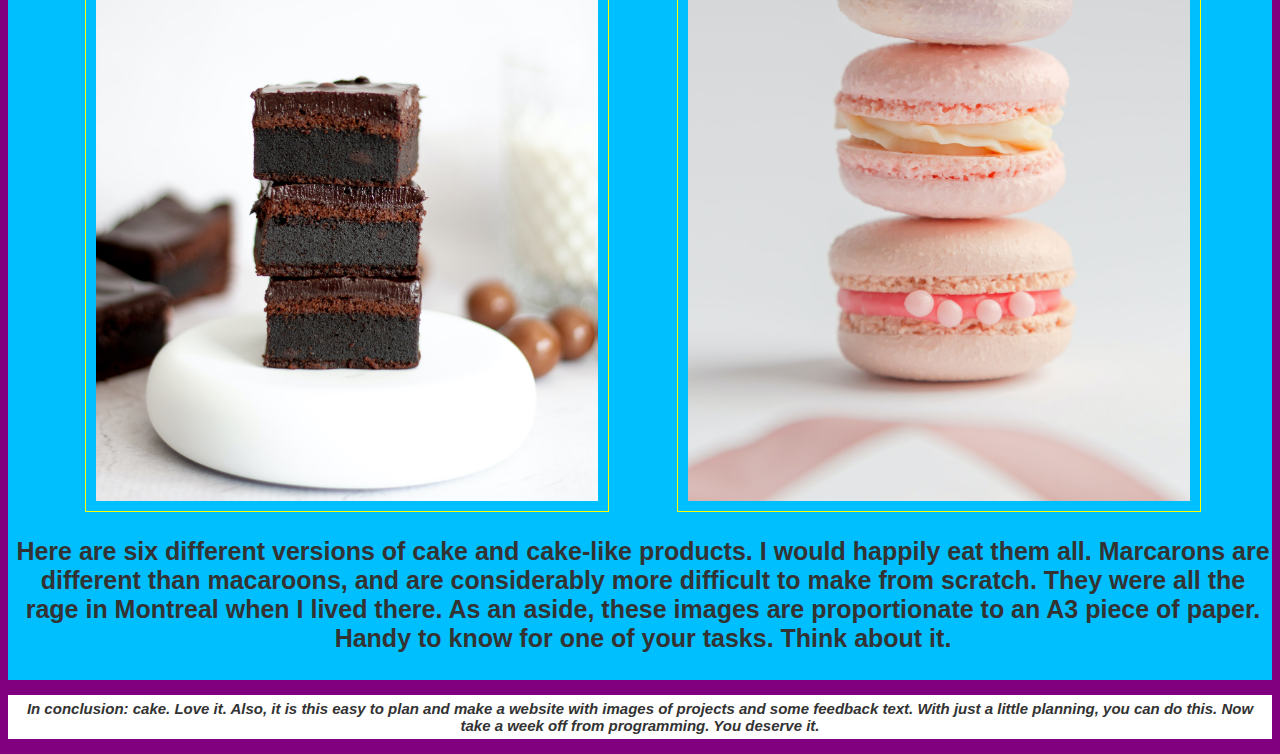
==== commit 55291ea9: "changed" ====
--- a/cake.html
+++ b/cake.html
@@ -6,9 +6,9 @@
     <meta http-equiv="X-UA-Compatible" content="IE=edge">
     <meta name="viewport" content="width=device-width, initial-scale=1.0">
 
-    <link rel='stylesheet' href='styles.css' />
+    <link rel='stylesheet' href='week2.css' />
 
-  <link rel='stylesheet' href="week2.css">
+  <link rel='stylesheet' href="styles2.css">
 
     <title>I Love Cake</title>
 </head>
--- a/week2.css
+++ b/week2.css
@@ -57,4 +57,40 @@
 
 a{
     color: white;
+}
+
+/* cake page */
+
+.cake-text {
+    font-family: Verdana, Geneva, Tahoma, sans-serif;
+    text-align: left;
+    color: white;
+    font-size: 25px;
+    font-weight: bold;
+}
+
+.section-one {
+    background-color: darkslateblue;
+}
+
+.caption {
+    font-size: 15px;
+    font-style: italic;
+    text-align: center;
+}
+
+.container {
+    display: flex;
+    justify-content: space-evenly;
+    flex-wrap: wrap;
+}
+
+.cake-item {
+    width: 275px;
+    height: 275px;
+    padding: 4px;
+}
+
+.cake-group {
+    width: 275px;
 }--- a/styles2.css
+++ b/styles2.css
@@ -0,0 +1,60 @@
+
+/* ====poster section====*/
+
+
+/* below styles all sections */
+
+ 
+
+ section { 
+    padding: 8px 0px 0px 0px;
+}  
+
+
+
+/* below styles only "section 2" */
+
+
+
+ .section-two {
+    padding: 6px 2px 2px 8px;
+    background-color: deepskyblue;
+}  
+
+
+
+/* designating a % for width for an image allows a rescale when web brower moves */
+
+  .cake-poster-item {
+    border: 1px solid yellow; 
+    display: flex; 
+    flex-wrap: wrap;
+    width: 40%;   
+    padding: 10px; 
+ } 
+
+ 
+ .dark {
+    color: #333333;
+}  
+
+ 
+ .center {
+    text-align: center;
+}  
+
+
+
+/*====footer styles====*/
+
+
+  footer {
+    
+    background-color: white;
+    
+}  
+
+  .disclaimer {   
+    padding: 5px;
+    text-align: center;
+}  